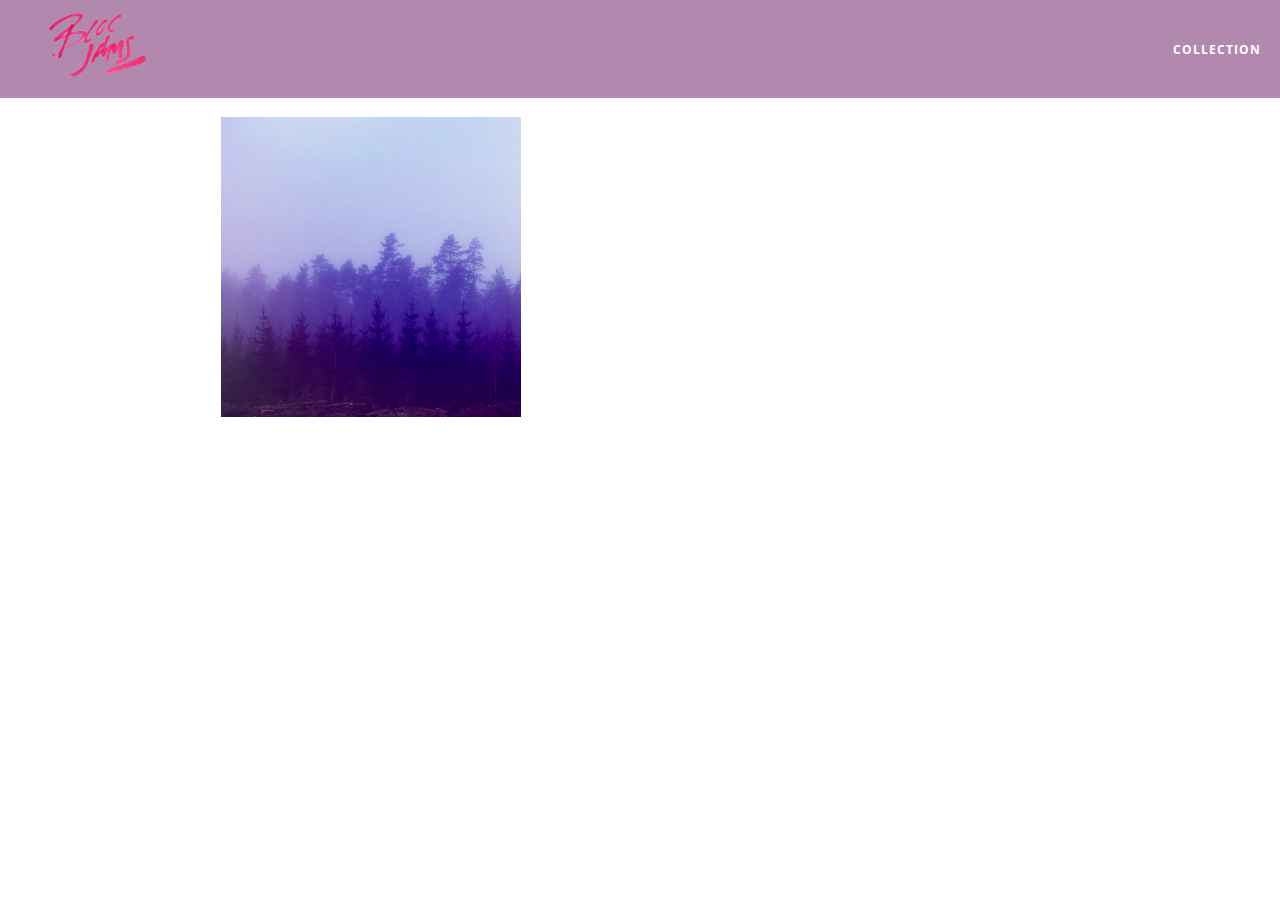
==== album.html @ 708353ff "Checkpoint 10 HTML & CSS: Album View completed" ====
<!DOCTYPE html>
<html>
    <head>
        <title>Bloc Jams</title>
        <meta name="viewport" content="width=device-width, initial-scale=1">
        <link rel="stylesheet" type="text/css" href="http://fonts.googleapis.com/css?family=Open+Sans:400,800,600,700,300">
        <link rel="stylesheet" type="text/css" href="http://code.ionicframework.com/ionicons/2.0.1/css/ionicons.min.css">
        <link rel="stylesheet" type="text/css" href="styles/normalize.css">
        <link rel="stylesheet" type="text/css" href="styles/main.css">
        <link rel="stylesheet" type="text/css" href="styles/album.css">
    </head>
    <body class="album">
        <nav class="navbar"> <!-- nav bar -->
            <a href="index.html" class="logo">
                <img src="assets/images/bloc_jams_logo.png" alt="bloc jams logo">
            </a>
            <div class="links-container">
                <a href="collection.html" class="navbar-link">collection</a>
            </div>
        </nav>
        
        <main class="album-view container narrow">
            <section class="clearfix">
                <div class="column half">
                    <img src="assets/images/album_covers/01.png" class="album-cover-art">
                </div>
                <div class="album-view-details column half">
                    <h2 class="album-view-title">The Colors</h2>
                    <h3 class="album-view-artist">Pablo Picasso</h3>
                    <h5 class="album-view-release-info">1909 Spanish Records</h5>
                </div>
            </section>
            <table class="album-view-song-list">
                <tr class="album-view-song-item">
                    <td class="song-item-number">1</td>
                    <td class="song-item-title">Blue</td>
                    <td class="song-item-duration">X:XX</td>
                </tr>
                <tr class="album-view-song-item">
                    <td class="song-item-number">2</td>
                    <td class="song-item-title">Red</td>
                    <td class="song-item-duration">X:XX</td>
                </tr>
                <tr class="album-view-song-item">
                    <td class="song-item-number">3</td>
                    <td class="song-item-title">Green</td>
                    <td class="song-item-duration">X:XX</td>
                </tr>
                <tr class="album-view-song-item">
                    <td class="song-item-number">4</td>
                    <td class="song-item-title">Purple</td>
                    <td class="song-item-duration">X:XX</td>
                </tr>
                <tr class="album-view-song-item">
                    <td class="song-item-number">5</td>
                    <td class="song-item-title">Black</td>
                    <td class="song-item-duration">X:XX</td>
                </tr>
            </table>
        </main>
    </body>
</html>
---- styles/main.css ----
*, *::before, *::after {
    -moz-box-sizing: border-box;
    -webkit-box-sizing: border-box;
    box-sizing: border-box;
}

html {
    height: 100%; /* makes sure our HTML takes up 100% of the browser window */
    font-size: 100%;
}

body {
    font-family: 'Open Sans';   /* sets our font to the "Open Sans" typeface */
    color: white;               /* sets the text color to white */
    min-height: 100%;           /* says the height of the body must be, at minimum, 100% of the window */
}

.navbar {
    position: relative;
    padding: 0.5rem;
    background-color: rgba(101,18,95,0.5);
    z-index: 1;
}

.navbar .logo {
    position: relative;
    left: 2rem;
    cursor: pointer; /* produces the finger-pointer icon when you hover over the logo */
}

.navbar .links-container {
    display: table;
    position: absolute;
    top: 0;
    right: 0;
    height: 100px;
    color: white;
    text-decoration: none;
}

.links-container .navbar-link {
    display: table-cell;
    position: relative;
    height: 100%;
    padding-left: 1rem;
    padding-right: 1rem;
    vertical-align: middle;
    color: white;
    font-size: 0.625rem;
    letter-spacing: 0.05rem;
    font-weight: 700;
    text-transform: uppercase;
    text-decoration: none;
    cursor: pointer;
}

.links-container .navbar-link:hover {
    color: rgb(233,50,117);
}

.container {
    margin: 0 auto;
    max-width: 64rem;
}

.container.narrow {
    max-width: 56rem;
}

/* Medium and small screens (640px) */
@media (min-width: 640px) {
    html { font-size: 112%; }
    
    .column {
        float: left;
        padding-left: 1rem;
        padding-right: 1rem;
    }
    
    .column.full { width: 100%; }
    .column.two-thirds { width: 66.7%; }
    .column.half { width: 50%; }
    .column.third { width: 33.3%; }
    .column.fourth { width: 25%; }
    .column.flow-opposite { float: right; }
}

/* Large screens (1024px) */
@media (min-width: 1024px) {
    html { font-size: 120%; }
}

.clearfix::before,
.clearfix::after {
    content: " ";
    display: table;
}

.clearfix::after {
    clear: both;
}
---- styles/album.css ----
body.album {
    background-image: url(../assets/images/blurred_backgrounds/blur_bg_3.jpg);
    background-repeat: no-repeat;
    background-attachment: fixed;
    background-position: center center;
    background-size: cover;
}

.album-cover-art {
    position: relative;
    left: 20%;
    margin-top: 1rem;
    width: 60%;
}

.album-view-details {
    position: relative;
    top: 1.5rem;
    padding: 1rem;
}

.album-view-details .album-view-title {
    font-weight: 300;
    font-size: 2rem;
}

.album-view-details .album-view-artist {
    font-weight: 300;
    font-size: 1.5rem;
}

.album-view-details .album-view-release-info {
    font-weight: 300;
    font-size: 0.75rem;
}

.album-view-song-list {
    width: 90%;
    margin: 1.5rem auto;
    font-weight: 300;
    font-size: 0.75em;
    border-collapse: collapse;
}

.album-view-song-item {
    height: 3rem;
    border-bottom: 1px solid rgba(255,255,255,0.5);
}

.song-item-number {
    width: 5%;
}

.song-item-title {
    width: 85%;
}

.song-item-duration {
    width: 5%;
}

@media (max-width: 640px) and (min-width: 320px) {
    .album-view-details {
        text-align: center;
    }
    
    .album-view-title {
        margin-top: 0;
    }
}

@media (max-width: 1024px) and (min-width: 320px) {
    .album-view-song-list {
        position: relative;
        top: 1rem;
        width: 80%;
        margin: auto;
    }
}
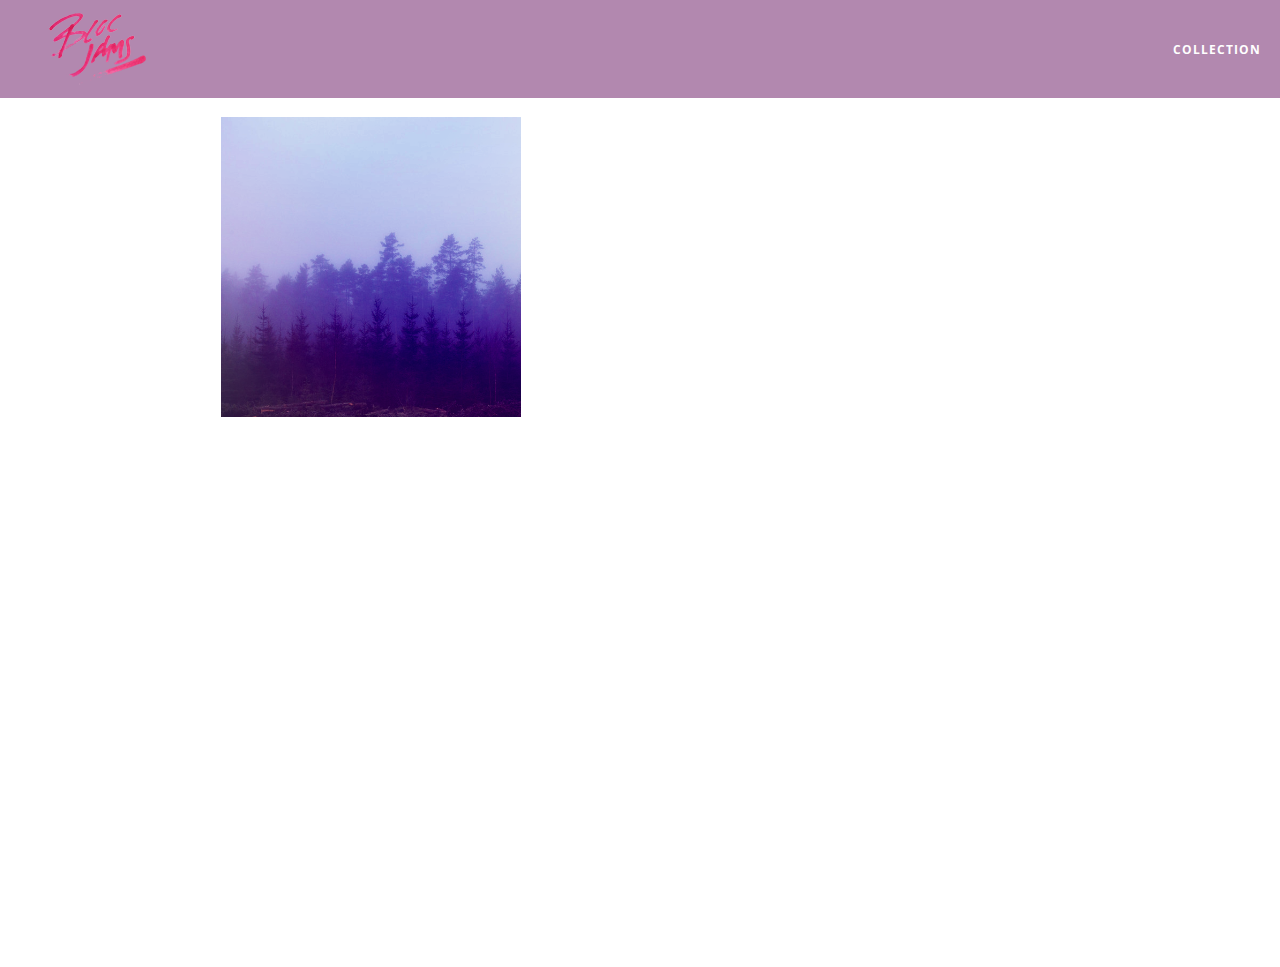
==== commit cd17139b: "Checkpoint 28 HTML & CSS: Music Player completed" ====
--- a/album.html
+++ b/album.html
@@ -8,6 +8,7 @@
         <link rel="stylesheet" type="text/css" href="styles/normalize.css">
         <link rel="stylesheet" type="text/css" href="styles/main.css">
         <link rel="stylesheet" type="text/css" href="styles/album.css">
+        <link rel="stylesheet" type="text/css" href="styles/player_bar.css">
     </head>
     <body class="album">
         <nav class="navbar"> <!-- nav bar -->
@@ -18,7 +19,7 @@
                 <a href="collection.html" class="navbar-link">collection</a>
             </div>
         </nav>
-        
+
         <main class="album-view container narrow">
             <section class="clearfix">
                 <div class="column half">
@@ -31,32 +32,44 @@
                 </div>
             </section>
             <table class="album-view-song-list">
-                <tr class="album-view-song-item">
-                    <td class="song-item-number">1</td>
-                    <td class="song-item-title">Blue</td>
-                    <td class="song-item-duration">X:XX</td>
-                </tr>
-                <tr class="album-view-song-item">
-                    <td class="song-item-number">2</td>
-                    <td class="song-item-title">Red</td>
-                    <td class="song-item-duration">X:XX</td>
-                </tr>
-                <tr class="album-view-song-item">
-                    <td class="song-item-number">3</td>
-                    <td class="song-item-title">Green</td>
-                    <td class="song-item-duration">X:XX</td>
-                </tr>
-                <tr class="album-view-song-item">
-                    <td class="song-item-number">4</td>
-                    <td class="song-item-title">Purple</td>
-                    <td class="song-item-duration">X:XX</td>
-                </tr>
-                <tr class="album-view-song-item">
-                    <td class="song-item-number">5</td>
-                    <td class="song-item-title">Black</td>
-                    <td class="song-item-duration">X:XX</td>
-                </tr>
             </table>
         </main>
+
+        <section class="player-bar">
+          <div class="container">
+            <div class="control-group main-controls">
+              <a class="previous">
+                <span class="ion-skip-backward"></span>
+              </a>
+              <a class="play-pause">
+                <span class="ion-play"></span>
+              </a>
+              <a class="next">
+                <span class="ion-skip-forward"></span>
+              </a>
+            </div>
+            <div class="control-group currently-playing">
+              <h2 class="song-name">My dumb song</h2>
+              <div class="seek-control">
+                <div class="seek-bar">
+                  <div class="fill"></div>
+                  <div class="thumb"></div>
+                </div>
+                <div class="current-time">2:30</div>
+                <div class="total-time">4:45</div>
+              </div>
+              <h2 class="artist-song-mobile">My dumb song - Fallout Boy</h2>
+              <h3 class="artist-name">Fallout Boy</h3>
+            </div>
+            <div class="control-group volume">
+              <span class="ion-volume-high icon"></span>
+              <div class="seek-bar">
+                <div class="fill"></div>
+                <div class="thumb"></div>
+              </div>
+            </div>
+          </div>
+        </section>
+        <script src="scripts/album.js"></script>
     </body>
-</html>+</html>
--- a/styles/album.css
+++ b/styles/album.css
@@ -4,6 +4,7 @@
     background-attachment: fixed;
     background-position: center center;
     background-size: cover;
+    padding-bottom: 200px;
 }
 
 .album-cover-art {
@@ -49,6 +50,7 @@
 
 .song-item-number {
     width: 5%;
+    min-width: 30px;
 }
 
 .song-item-title {
@@ -59,11 +61,32 @@
     width: 5%;
 }
 
+.album-song-button {
+  text-align: center;
+  font-size: 14px;
+  background-color: white;
+  color: rgb(210, 40, 123);
+  border-radius: 50% 50%;
+  display: inline-block;
+  width: 28px;
+  height: 28px;
+}
+
+.album-song-button:hover {
+  cursor: pointer;
+  color: white;
+  background-color: rgb(210, 40, 123);
+}
+
+.album-song-button span {
+  line-height: 28px;
+}
+
 @media (max-width: 640px) and (min-width: 320px) {
     .album-view-details {
         text-align: center;
     }
-    
+
     .album-view-title {
         margin-top: 0;
     }
@@ -76,4 +99,4 @@
         width: 80%;
         margin: auto;
     }
-}+}
--- a/styles/player_bar.css
+++ b/styles/player_bar.css
@@ -0,0 +1,184 @@
+.player-bar {
+  position: fixed;
+  bottom: 0;
+  left: 0;
+  right: 0;
+  height: 200px;
+  background-color: rgba(255, 255, 255, 0.3);
+  z-index: 100;
+}
+
+.player-bar a {
+  font-size: 1.1rem;
+  vertical-align: middle;
+}
+
+.player-bar a,
+.player-bar a:hover {
+  color: white;
+  cursor: pointer;
+  text-decoration: none;
+}
+
+.player-bar .container {
+  display: table;
+  padding: 0;
+  width: 90%;
+  min-height: 100%;
+}
+
+.player-bar .control-group {
+  display: table-cell;
+  vertical-align: middle;
+}
+
+.player-bar .main-controls {
+  width: 25%;
+  text-align: left;
+  padding-right: 1rem;
+}
+
+.player-bar .main-controls .previous {
+  margin-right: 16.5%;
+}
+
+.player-bar .main-controls .play-pause {
+  margin-right: 15%;
+  font-size: 1.6rem;
+}
+
+.player-bar .currently-playing {
+  width: 50%;
+  text-align: center;
+  position: relative;
+}
+
+.player-bar .currently-playing .song-name,
+.player-bar .currently-playing .artist-name,
+.player-bar .currently-playing .artist-song-mobile {
+  text-align: center;
+  font-size: 0.75rem;
+  margin: 0;
+  position: absolute;
+  width: 100%;
+  font-weight: 300;
+}
+
+.player-bar .currently-playing .song-name,
+.player-bar .currently-playing .artist-song-mobile {
+  top: 1.1rem;
+}
+
+.player-bar .currently-playing .artist-name {
+  bottom: 1.1rem;
+}
+
+.player-bar .currently-playing .artist-song-mobile {
+  display: none;
+}
+
+.seek-control {
+  position: relative;
+  font-size: 0.8rem;
+}
+
+.seek-control .current-time {
+  position: absolute;
+  top: 0.5rem;
+}
+
+.seek-control .total-time {
+  position: absolute;
+  right: 0;
+  top: 0.5rem;
+}
+
+.seek-bar {
+  height: 0.25rem;
+  background-color: rgba(255, 255, 255, 0.3);
+  border-radius: 2px;
+  position: relative;
+  cursor: pointer;
+}
+
+.seek-bar .fill {
+  background-color: white;
+  width: 36%;
+  height: 0.25rem;
+  border-radius: 2px;
+}
+
+.seek-bar .thumb {
+  position: absolute;
+  height: 0.5rem;
+  width: 0.5rem;
+  background-color: white;
+  left: 36%;
+  top: 50%;
+  margin-left: -0.25rem;
+  margin-top: -0.25rem;
+  border-radius: 50%;
+  cursor: pointer;
+  -webkit-transition: all 100ms ease-in-out;
+     -moz-transition: all 100ms ease-in-out;
+          transition: all 100ms ease-in-out;
+}
+
+.seek-bar:hover .thumb {
+  width: 1.1rem;
+  height: 1.1rem;
+  margin-top: -0.5rem;
+  margin-left: -0.5rem;
+}
+
+.player-bar .volume {
+  width: 25%;
+  text-align: right;
+}
+
+.player-bar .volume .icon {
+  font-size: 1.1rem;
+  display: inline-block;
+  vertical-align: middle;
+}
+
+.player-bar .volume .seek-bar {
+  display: inline-block;
+  width: 5.75rem;
+  vertical-align: middle;
+}
+
+@media (max-width: 640px) {
+  .player-bar {
+    padding: 1rem;
+    background-color: rgba(0,0,0,0.6);
+  }
+
+  .player-bar .main-controls,
+  .player-bar .currently-playing,
+  .player-bar .volume {
+    display: block;
+    margin: 0 auto;
+    padding: 0;
+    width: 100%;
+    text-align: center;
+  }
+
+  .player-bar .main-controls,
+  .player-bar .volume {
+    min-height: 3.5rem;
+  }
+
+  .player-bar .currently-playing {
+    min-height: 2.5rem;
+  }
+
+  .player-bar .artist-name,
+  .player-bar .song-name {
+    display: none;
+  }
+
+  .player-bar .currently-playing .artist-song-mobile {
+    display: block;
+  }
+}
